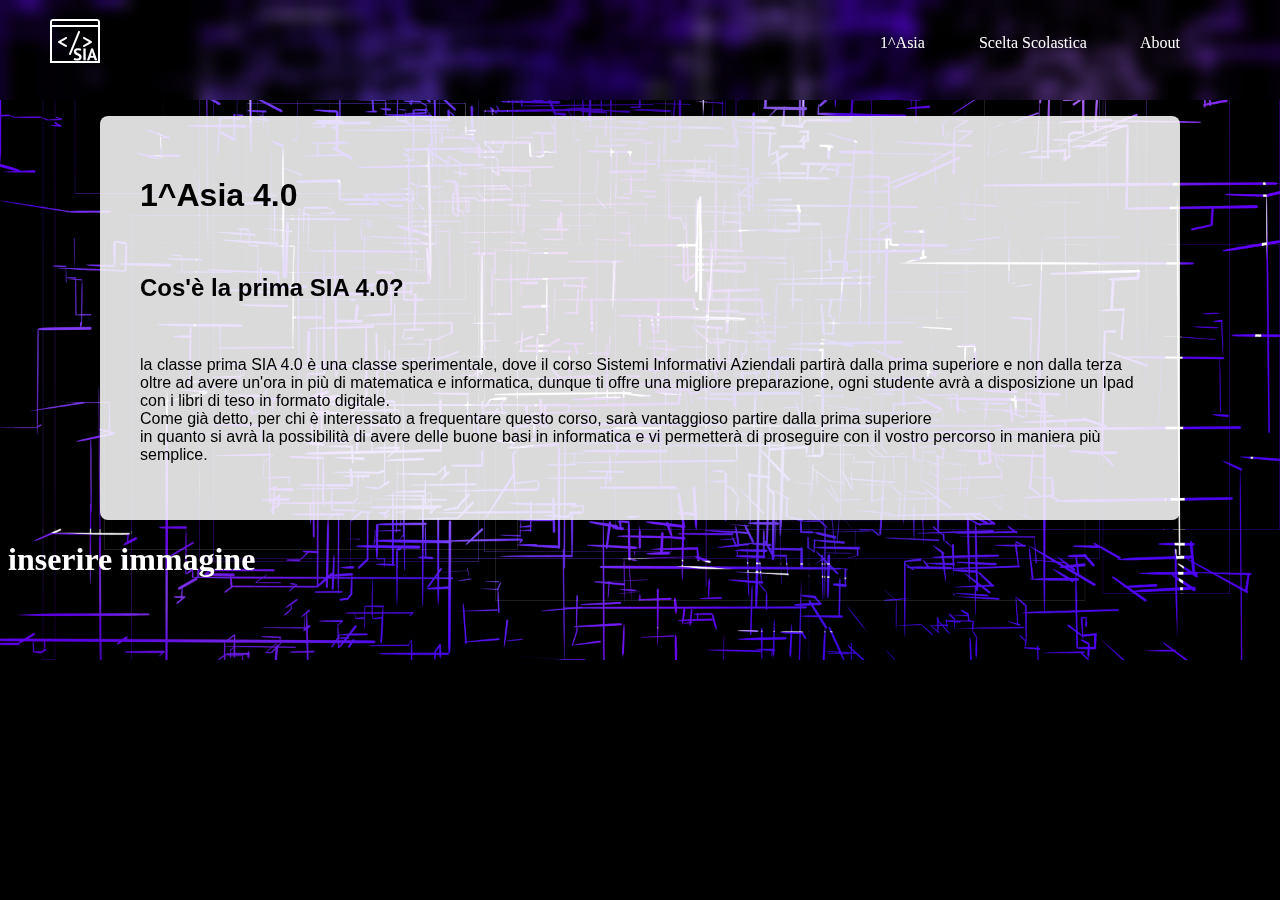
==== prima_sia.html @ 37162417 "Add files via upload" ====
<!DOCTYPE html>
<html>

<head>
  <title>1^Asia 4.0</title>
  <link rel="stylesheet" type="text/css" href="style_scelta.css">
</head>

<body>
  <nav>
    <a href="index.html"> <img src="immagini/icons8-code-50-(3).png"> </a>
    <div class="menu-options">
      <span class="word-offset"><a href="prima_sia.html">1^Asia</a></span>
      <span class="word-offset"><a href="scelta.html">Scelta Scolastica</a></span>
      <span class="word-offset"><a href="#">About</a></span>
    </div>
  </nav>
  <br><br><br><br><br><br>
  
  <!--modificare ciò che è da modificare e aggiungere un'immagine alla fine-->
  <div class="centered">
    <div class="contenuto">
      <h1>1^Asia 4.0</h1><br>
      <h2>Cos'è la prima SIA 4.0?</h2><br>
      <p>la classe prima SIA 4.0 è una classe sperimentale, dove il corso Sistemi Informativi Aziendali partirà dalla
        prima superiore e non dalla terza<br>
        oltre ad avere un'ora in più di matematica e informatica, dunque ti offre una migliore preparazione, ogni studente
        avrà a disposizione un Ipad <br>
        con i libri di teso in formato digitale.<br>Come già detto, per chi è interessato a frequentare questo corso, sarà
        vantaggioso partire dalla prima superiore<br>
        in quanto si avrà la possibilità di avere delle buone basi in informatica e vi permetterà di proseguire con il
        vostro percorso in maniera più semplice.</p>
    </div>
  </div>
  <h1 style="color: white;">inserire immagine</h1>

</body>

</html>
---- style_scelta.css ----
body {
  background-color: black;
  background-image: url('immagini/background.png');
  background-position: center;
  background-repeat: no-repeat;
  background-size: cover;
  background-size: 100%;
}

nav {
  position: fixed;
  top: 0;
  left: 0;
  width: 100%;
  padding: 16px 20px 30px 20px;
  display: flex;
  align-items: center;
  transition: 0.3s ease-out;
  box-sizing: border-box;
  backdrop-filter: blur(8px) brightness(1.2);
  -webkit-backdrop-filter: blur(8px) brightness(1.2);
  text-shadow: 0 0 5px rgba(0, 0, 0, 0.5);
  color: white;
  font-size: 16px;

  &.mask {
    top: 150px;
    mask-image: linear-gradient(black 70%, transparent);
    -webkit-mask-image: linear-gradient(black 70%, transparent);
  }


  @media (min-width: 640px) {
    padding: 16px 50px 30px 50px;
  }
}

nav.is-hidden {
  transform: translateY(-100%);
}

a {
  color: inherit;
  text-decoration: none;

  &:hover,
  &:focus {
    text-decoration: underline;
  }
}

.menu-options {
  margin-left: auto;
}
.word-offset {
  margin-right: 50px;
}

.menu {
  display: inline-block;
  padding: 0;
  font-size: 0;
  background: none;
  border: none;
  margin-left: 20px;
  filter: drop-shadow(0 0 5px rgba(0, 0, 0, .5));

  &::before {
    content: url("data:image/svg+xml, %3Csvg%20xmlns=%27http%3A%2F%2Fwww.w3.org%2F2000%2Fsvg%27%20viewBox=%270%200%2024.8%2018.92%27%20width=%2724.8%27%20height=%2718.92%27%3E%3Cpath%20d=%27M23.8,9.46H1m22.8,8.46H1M23.8,1H1%27%20fill=%27none%27%20stroke=%27%23fff%27%20stroke-linecap=%27round%27%20stroke-width=%272%27%2F%3E%3C%2Fsvg%3E")
  }

  @media (min-width: 640px) {
    display: none;
  }
}

.titolo {
  text-align: center;
}

.centered {
  display: flex;
  justify-content: center; /* Centro orizzontalmente */
  align-items: center;
}

.contenuto {
  font-family: 'Lucida Sans', 'Lucida Sans Regular', 'Lucida Grande', 'Lucida Sans Unicode', Geneva, Verdana, sans-serif;
  width: 1000px;
  padding: 40px;
  /*padding-left: 250px;*/
  border-radius: 8px;
  background-color: rgba(255, 255, 255, 0.856);
  color: rgb(0, 0, 0);
}
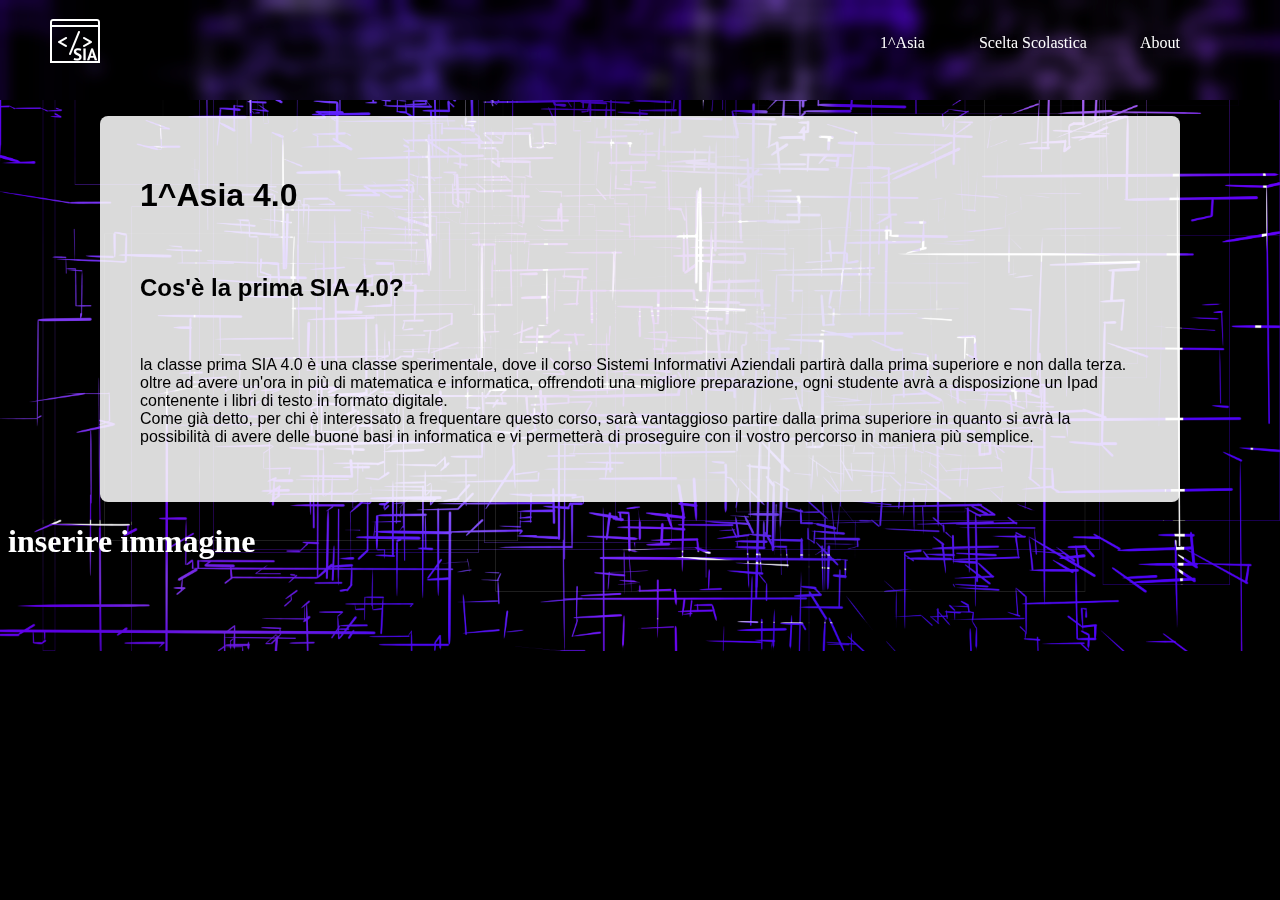
==== commit 44397b1c: "Update prima_sia.html" ====
--- a/prima_sia.html
+++ b/prima_sia.html
@@ -23,12 +23,10 @@
       <h1>1^Asia 4.0</h1><br>
       <h2>Cos'è la prima SIA 4.0?</h2><br>
       <p>la classe prima SIA 4.0 è una classe sperimentale, dove il corso Sistemi Informativi Aziendali partirà dalla
-        prima superiore e non dalla terza<br>
-        oltre ad avere un'ora in più di matematica e informatica, dunque ti offre una migliore preparazione, ogni studente
-        avrà a disposizione un Ipad <br>
-        con i libri di teso in formato digitale.<br>Come già detto, per chi è interessato a frequentare questo corso, sarà
-        vantaggioso partire dalla prima superiore<br>
-        in quanto si avrà la possibilità di avere delle buone basi in informatica e vi permetterà di proseguire con il
+        prima superiore e non dalla terza.<br>
+        oltre ad avere un'ora in più di matematica e informatica, offrendoti una migliore preparazione, ogni studente
+        avrà a disposizione un Ipad contenente i libri di testo in formato digitale.<br>Come già detto, per chi è interessato a frequentare questo corso, sarà
+        vantaggioso partire dalla prima superiore in quanto si avrà la possibilità di avere delle buone basi in informatica e vi permetterà di proseguire con il
         vostro percorso in maniera più semplice.</p>
     </div>
   </div>
@@ -36,4 +34,4 @@
 
 </body>
 
-</html>+</html>
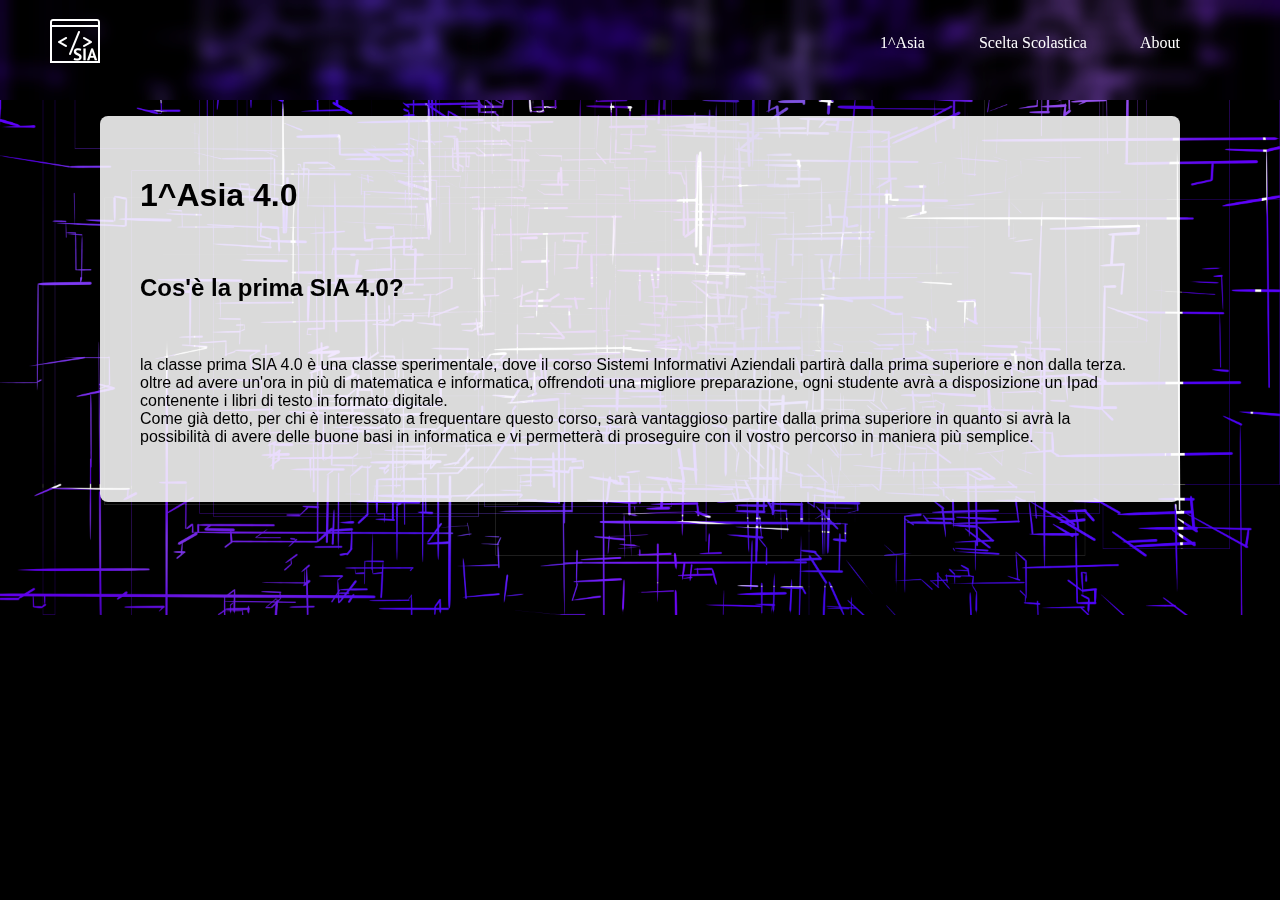
==== commit cf69112d: "Update prima_sia.html" ====
--- a/prima_sia.html
+++ b/prima_sia.html
@@ -30,7 +30,6 @@
         vostro percorso in maniera più semplice.</p>
     </div>
   </div>
-  <h1 style="color: white;">inserire immagine</h1>
 
 </body>
 
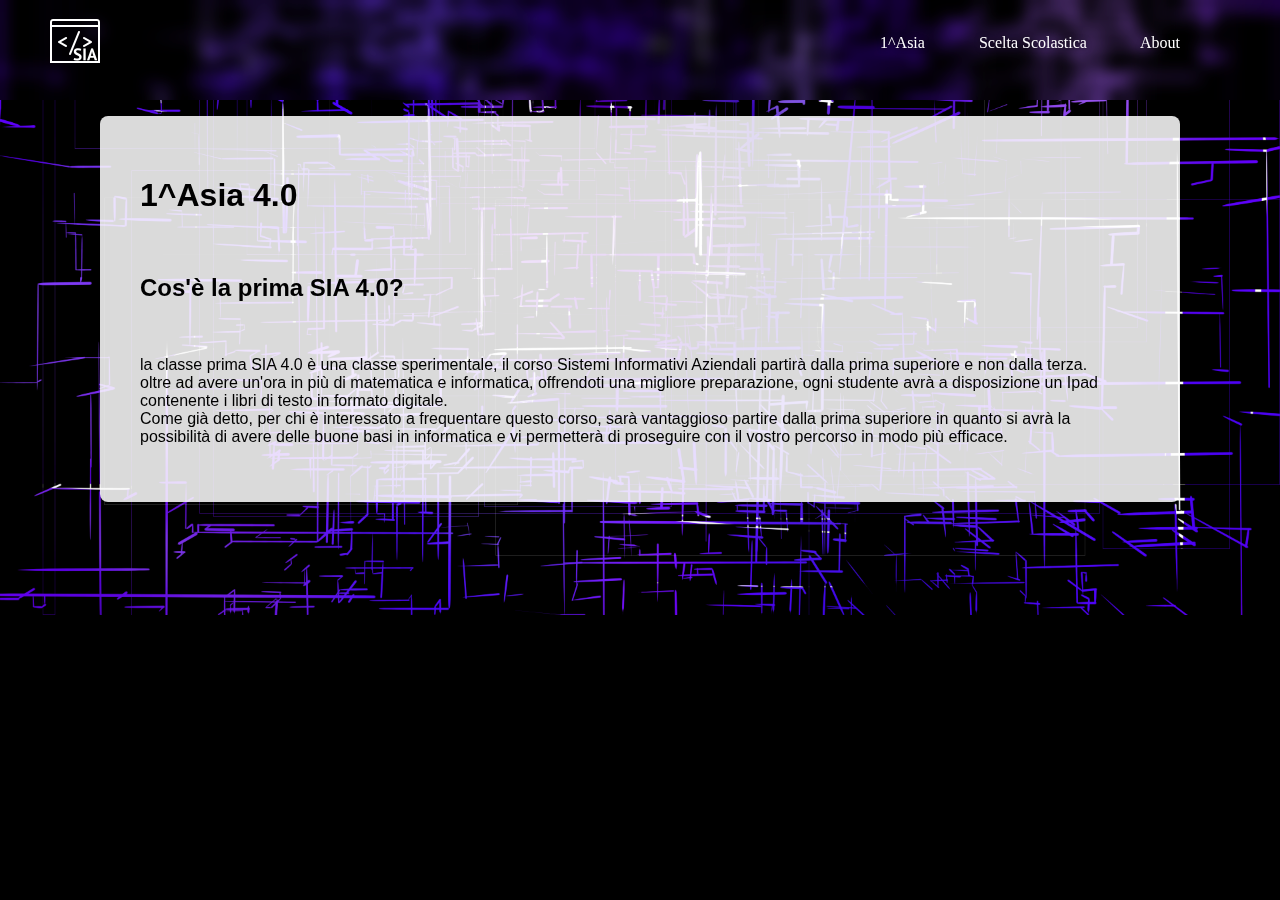
==== commit ae0ce6f5: "Update prima_sia.html" ====
--- a/prima_sia.html
+++ b/prima_sia.html
@@ -22,12 +22,12 @@
     <div class="contenuto">
       <h1>1^Asia 4.0</h1><br>
       <h2>Cos'è la prima SIA 4.0?</h2><br>
-      <p>la classe prima SIA 4.0 è una classe sperimentale, dove il corso Sistemi Informativi Aziendali partirà dalla
+      <p>la classe prima SIA 4.0 è una classe sperimentale, il corso Sistemi Informativi Aziendali partirà dalla
         prima superiore e non dalla terza.<br>
         oltre ad avere un'ora in più di matematica e informatica, offrendoti una migliore preparazione, ogni studente
         avrà a disposizione un Ipad contenente i libri di testo in formato digitale.<br>Come già detto, per chi è interessato a frequentare questo corso, sarà
         vantaggioso partire dalla prima superiore in quanto si avrà la possibilità di avere delle buone basi in informatica e vi permetterà di proseguire con il
-        vostro percorso in maniera più semplice.</p>
+        vostro percorso in modo più efficace.</p>
     </div>
   </div>
 
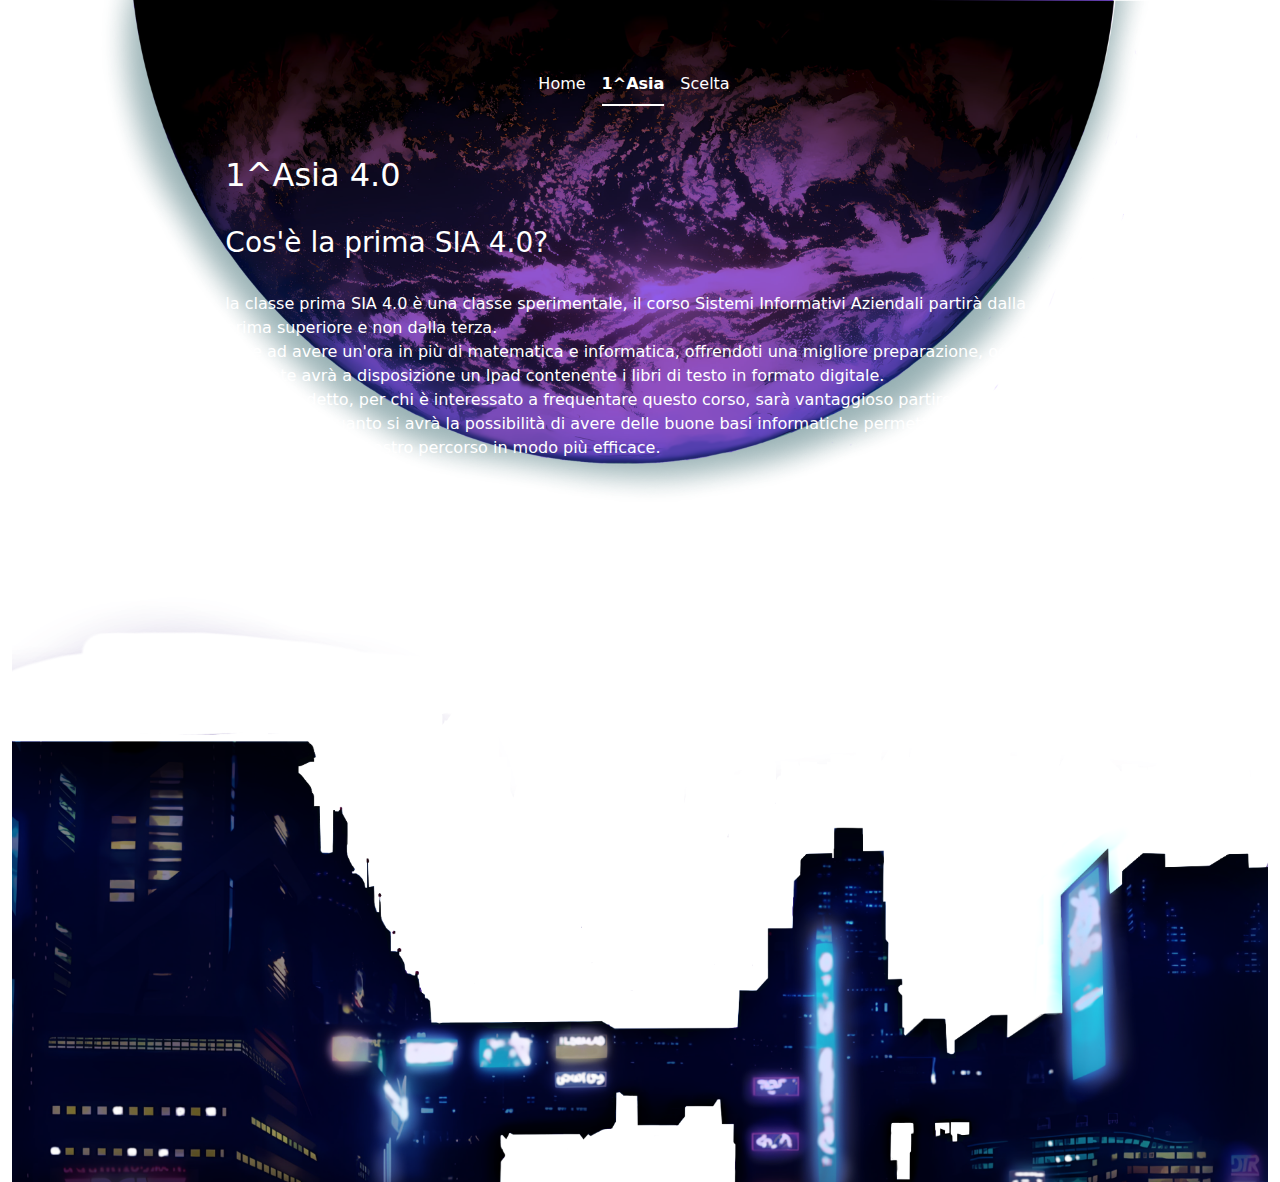
==== commit 6081b769: "Update prima_sia.html" ====
--- a/prima_sia.html
+++ b/prima_sia.html
@@ -1,36 +1,76 @@
-<!DOCTYPE html>
-<html>
+<!doctype html>
+<html lang="en">
+    <head>
+        <meta charset="utf-8">
+        <meta name="viewport" content="width=device-width, initial-scale=1">
+        <title>1^Asia</title>
+        <link rel="stylesheet" type="text/css" href="style_index.css">
+        <link href="https://cdn.jsdelivr.net/npm/bootstrap@5.3.3/dist/css/bootstrap.min.css" rel="stylesheet" integrity="sha384-QWTKZyjpPEjISv5WaRU9OFeRpok6YctnYmDr5pNlyT2bRjXh0JMhjY6hW+ALEwIH" crossorigin="anonymous">
+    </head>
+    <body class="box sfondo">
 
-<head>
-  <title>1^Asia 4.0</title>
-  <link rel="stylesheet" type="text/css" href="style_scelta.css">
-</head>
+        <!-- VISIBILE SOLO SU SCHERMI XXL QUINDI ≥1400px -->
+        <div class="d-none d-xxl-block">
+            <div class="container-fluid h-100"> 
+                <nav class="navbar fixed-top">
+                    <a href="index.html" class="collegamento"> <img src="immagini/icons8-code-50-(3).png" class="ms-5 mt-4" /> </a>
+                    <div class="menu-options">
+                        <span class="word-offset"><a href="prima_sia.html" class="collegamento">1^Asia</a></span>
+                        <span class="word-offset"><a href="scelta.html" class="collegamento">Scelta Scolastica</a></span>
+                    </div>
+                </nav> 
+                <div class="row" style="padding-top:150px">
+                    <div class="col-3"></div>
+                    <div class="col-6 testo boxtesto" style="margin-top: 70px;">
+                        <h1>1^Asia 4.0</h1><br>
+                        <h2>Cos'è la prima SIA 4.0?</h2><br>
+                        <p>la classe prima SIA 4.0 è una classe sperimentale, il corso Sistemi Informativi Aziendali partirà dalla
+                            prima superiore e non dalla terza.<br>
+                            oltre ad avere un'ora in più di matematica e informatica, offrendoti una migliore preparazione, ogni studente
+                            avrà a disposizione un Ipad contenente i libri di testo in formato digitale.<br>Come già detto, per chi è interessato a frequentare questo corso, sarà
+                            vantaggioso partire dalla prima superiore in quanto si avrà la possibilità di avere delle buone basi in informatica e vi permetterà di proseguire con il
+                            vostro percorso in modo più efficace.</p>
+                    </div>
+                    <div class="col-3"></div>
+                </div>
+            </div>
+        </div>
 
-<body>
-  <nav>
-    <a href="index.html"> <img src="immagini/icons8-code-50-(3).png"> </a>
-    <div class="menu-options">
-      <span class="word-offset"><a href="prima_sia.html">1^Asia</a></span>
-      <span class="word-offset"><a href="scelta.html">Scelta Scolastica</a></span>
-      <span class="word-offset"><a href="#">About</a></span>
-    </div>
-  </nav>
-  <br><br><br><br><br><br>
-  
-  <!--modificare ciò che è da modificare e aggiungere un'immagine alla fine-->
-  <div class="centered">
-    <div class="contenuto">
-      <h1>1^Asia 4.0</h1><br>
-      <h2>Cos'è la prima SIA 4.0?</h2><br>
-      <p>la classe prima SIA 4.0 è una classe sperimentale, il corso Sistemi Informativi Aziendali partirà dalla
-        prima superiore e non dalla terza.<br>
-        oltre ad avere un'ora in più di matematica e informatica, offrendoti una migliore preparazione, ogni studente
-        avrà a disposizione un Ipad contenente i libri di testo in formato digitale.<br>Come già detto, per chi è interessato a frequentare questo corso, sarà
-        vantaggioso partire dalla prima superiore in quanto si avrà la possibilità di avere delle buone basi in informatica e vi permetterà di proseguire con il
-        vostro percorso in modo più efficace.</p>
-    </div>
-  </div>
-
-</body>
-
+        <!-- ANY OTHER SCREEN-->
+        <div class="d-xxl-none h-100 boxsmallsc">
+            <div class="container-fluid h-100">
+                <div class="d-flex align-items-start flex-column h-100" style="color:#FFF">
+                    <div>
+                        <div class="row mt-5">
+                            <ul class="nav nav-underline justify-content-center mt-3">
+                                <li class="nav-item">
+                                <a class="nav-link" href="index.html" style="color:white">Home</a>
+                                </li>
+                                <li class="nav-item">
+                                <a class="nav-link active" aria-current="page" href="prima_sia.html" style="color:white">1^Asia</a>
+                                </li>
+                                <li class="nav-item">
+                                <a class="nav-link" href="scelta.html" style="color:white">Scelta</a>
+                                </li>
+                            </ul>
+                        </div>
+                        <div class="row" style="margin-top: 50px;">
+                            <div class="col-2"></div>
+                            <div class="col-8 boxtestosmallsc testosmallsc">
+                                <h2>1^Asia 4.0</h2><br>
+                                <h3>Cos'è la prima SIA 4.0?</h3><br>
+                                <p>la classe prima SIA 4.0 è una classe sperimentale, il corso Sistemi Informativi Aziendali partirà dalla
+                                    prima superiore e non dalla terza.<br>
+                                    oltre ad avere un'ora in più di matematica e informatica, offrendoti una migliore preparazione, ogni studente
+                                    avrà a disposizione un Ipad contenente i libri di testo in formato digitale.<br>Come già detto, per chi è interessato a frequentare questo corso, sarà
+                                    vantaggioso partire dalla prima superiore in quanto si avrà la possibilità di avere delle buone basi informatiche permettendovi di proseguire con il
+                                    vostro percorso in modo più efficace.</p>
+                            </div>
+                        </div>
+                    </div>
+                </div>
+                <div class="mt-auto"><img src="immagini/palazzi2.png" class="img-fluid"></div>
+            </div> 
+        </div>
+    </body>
 </html>
--- a/style_index.css
+++ b/style_index.css
@@ -0,0 +1,154 @@
+/* meta {
+  display: none;
+  } */
+
+.scrolling-image {
+  display: block;
+  /*margin-top: 200px;*/
+  /*opacity: 0; */
+  transition: opacity 1s ease;
+  /* Transizione di opacità con durata di 1 secondo */
+  position: fixed;
+  height: 90%;
+  width: 100%;
+  background-repeat: no-repeat;
+  background-size: cover;
+  bottom: 0px;
+  right: 0px;
+}
+
+body {
+  background-color: black;
+  background-image: url('immagini/earth.png');
+  /*height: 100%;
+    width: 90%;*/
+
+  /*Center and scale the image nicely*/
+  background-position: top;
+  background-repeat: no-repeat;
+  background-size: cover;
+  background-size: 100%;
+}
+
+.palazzi {
+  /*background-image: url('earth.png');*/
+  height: 90%;
+  width: 100%;
+  background-repeat: no-repeat;
+  background-size: cover;
+  position: fixed;
+  bottom: 0px;
+  right: 0px;
+  filter: blur(0px);
+  -webkit-filter: blur(0px);
+}
+
+.titolo-principale {
+  /*margin-top: 200px;*/
+  font-family: 'Lucida Sans', 'Lucida Sans Regular', 'Lucida Grande', 'Lucida Sans Unicode', Geneva, Verdana, sans-serif;
+  font-size: 150px;
+  color: white;
+  text-align: center;
+}
+
+
+
+.testo {
+  /*font-family: "Times New Roman", Times, serif;*/
+  /*font-family: "Courier New", monospace;*/
+  font-family: "Consolas", monospace;
+  /*font-size: larger;*/
+  color: white;
+  background-color: rgba(163, 58, 244, 0.336);
+  padding: 20px;
+
+}
+
+nav {
+  position: fixed;
+  top: 0;
+  left: 0;
+  width: 100%;
+  padding: 16px 20px 30px 20px;
+  display: flex;
+  align-items: center;
+  transition: 0.3s ease-out;
+  box-sizing: border-box;
+  backdrop-filter: blur(8px) brightness(1.2);
+  -webkit-backdrop-filter: blur(8px) brightness(1.2);
+  text-shadow: 0 0 5px rgba(0, 0, 0, 0.5);
+  color: white;
+  font-size: 18px;
+  
+  &.mask {
+    top: 150px;
+    mask-image: linear-gradient(black 70%, transparent);
+    -webkit-mask-image: linear-gradient(black 70%, transparent);
+  }
+
+
+  @media (min-width: 640px) {
+    padding: 16px 50px 30px 50px;
+  }
+}
+
+nav.is-hidden {
+  transform: translateY(-100%);
+}
+
+a {
+  color: inherit;
+  text-decoration: none;
+
+  &:hover,
+  &:focus {
+    text-decoration: underline;
+  }
+}
+
+.menu-options {
+  margin-left: auto;
+}
+.word-offset {
+  margin-right: 50px;
+}
+
+/*
+.list {
+  list-style-type: none;
+  margin-left: auto;
+  display: none;
+
+  @media (min-width: 640px) {
+    display: flex;
+  }
+
+  li {
+    margin-left: 20px;
+
+  }
+}
+*/
+
+.menu {
+  display: inline-block;
+  padding: 0;
+  font-size: 0;
+  background: none;
+  border: none;
+  margin-left: 20px;
+  filter: drop-shadow(0 0 5px rgba(0, 0, 0, .5));
+
+  &::before {
+    content: url("data:image/svg+xml, %3Csvg%20xmlns=%27http%3A%2F%2Fwww.w3.org%2F2000%2Fsvg%27%20viewBox=%270%200%2024.8%2018.92%27%20width=%2724.8%27%20height=%2718.92%27%3E%3Cpath%20d=%27M23.8,9.46H1m22.8,8.46H1M23.8,1H1%27%20fill=%27none%27%20stroke=%27%23fff%27%20stroke-linecap=%27round%27%20stroke-width=%272%27%2F%3E%3C%2Fsvg%3E")
+  }
+
+  @media (min-width: 640px) {
+    display: none;
+  }
+}
+
+.immagine {
+  height: 90%;
+  width: 100%;
+}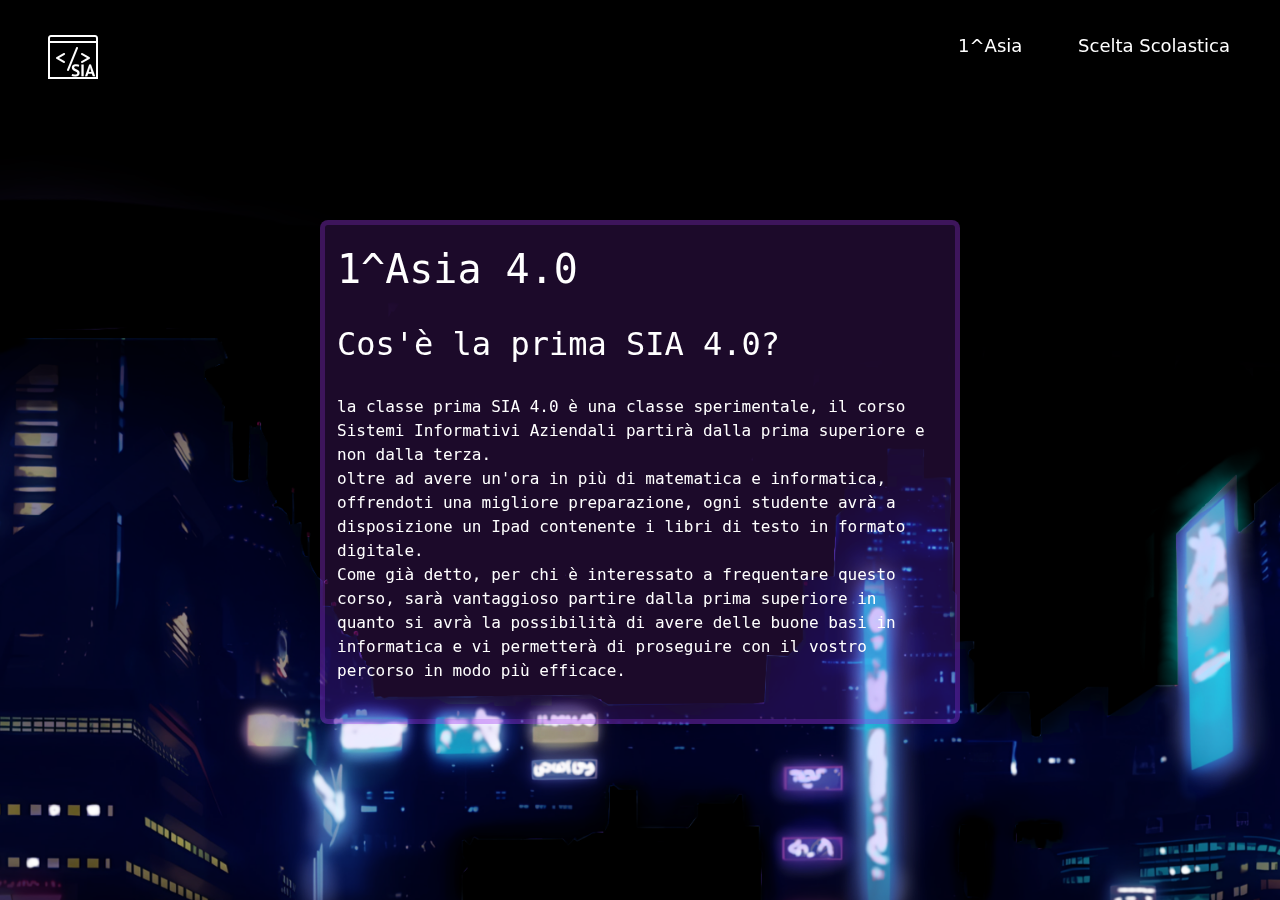
==== commit 941ad484: "Add files via upload" ====
--- a/prima_sia.html
+++ b/prima_sia.html
@@ -10,7 +10,7 @@
     <body class="box sfondo">
 
         <!-- VISIBILE SOLO SU SCHERMI XXL QUINDI ≥1400px -->
-        <div class="d-none d-xxl-block">
+        <div class="d-none d-lg-block">
             <div class="container-fluid h-100"> 
                 <nav class="navbar fixed-top">
                     <a href="index.html" class="collegamento"> <img src="immagini/icons8-code-50-(3).png" class="ms-5 mt-4" /> </a>
@@ -37,7 +37,7 @@
         </div>
 
         <!-- ANY OTHER SCREEN-->
-        <div class="d-xxl-none h-100 boxsmallsc">
+        <div class="d-lg-none h-100 boxsmallsc">
             <div class="container-fluid h-100">
                 <div class="d-flex align-items-start flex-column h-100" style="color:#FFF">
                     <div>
--- a/style_index.css
+++ b/style_index.css
@@ -1,154 +1,146 @@
-/* meta {
-  display: none;
-  } */
+html, body {
+    width: 100%;
+    height: 100%
+}
+.box {
+    background: #000;
+}
+
+.boxsmallsc{
+    background-color: rgb(0, 0, 0);
+    background-image: url('immagini/earth.png');
+    background-position: top;
+    background-repeat: no-repeat;
+    background-size: 200%;
+}
+.sfondo{
+    background-image: url('immagini/palazzi2.png');
+    background-size: cover;
+    background-position: bottom;
+}
+.navbar{
+    position: fixed;
+    top: 0;
+    left: 0;
+    width: 100%;
+    padding: 1rem 1.25rem 1.875rem 1.25rem;
+    display: flex;
+    align-items: center;
+    transition: 0.3s ease-out;
+    box-sizing: border-box;
+    backdrop-filter: blur(0.5rem) brightness(1.2);
+    -webkit-backdrop-filter: blur(0.5rem) brightness(1.2);
+    text-shadow: 0 0 0.313rem rgba(0, 0, 0, 0.5);
+    color: white;
+    font-size: 1.125rem;
+    
+    &.mask {
+      top: 9.375rem;
+      mask-image: linear-gradient(black 70%, transparent);
+      -webkit-mask-image: linear-gradient(black 70%, transparent);
+    }
+  
+  
+    @media (min-width: 640px) {
+      padding: 1rem 3.125rem 1.875rem 3.125rem;
+    }
+}
+  
+.navbar.is-hidden {
+    transform: translateY(-100%);
+}
+  
+.collegamento{
+    color: inherit;
+    text-decoration: none;
+  
+    &:hover,
+    &:focus {
+      text-decoration: underline;
+    }
+}
+  
+.menu-options {
+    margin-left: auto;
+}
+
+.word-offset {
+    margin-right: 3.125rem;
+}
+  
+.menu {
+    display: inline-block;
+    padding: 0;
+    font-size: 0;
+    background: none;
+    border: none;
+    margin-left: 1.25rem;
+    filter: drop-shadow(0 0 5px rgba(0, 0, 0, .5));
+  
+    &::before {
+      content: url("data:image/svg+xml, %3Csvg%20xmlns=%27http%3A%2F%2Fwww.w3.org%2F2000%2Fsvg%27%20viewBox=%270%200%2024.8%2018.92%27%20width=%2724.8%27%20height=%2718.92%27%3E%3Cpath%20d=%27M23.8,9.46H1m22.8,8.46H1M23.8,1H1%27%20fill=%27none%27%20stroke=%27%23fff%27%20stroke-linecap=%27round%27%20stroke-width=%272%27%2F%3E%3C%2Fsvg%3E")
+    }
+  
+    @media (min-width: 640px) {
+      display: none;
+    }
+}
+  
+.titolo-principale {
+    font-family: 'Lucida Sans', 'Lucida Sans Regular', 'Lucida Grande', 'Lucida Sans Unicode', Geneva, Verdana, sans-serif;
+    color: white;
+    text-align: center;
+    font-size: 9.375rem;
+    margin-left: 0.938rem;
+}
+
+.titolo-princ-smallsc{
+    font-family: 'Lucida Sans', 'Lucida Sans Regular', 'Lucida Grande', 'Lucida Sans Unicode', Geneva, Verdana, sans-serif;
+    color: white;
+    text-align: center;
+    font-size: 175%;
+    margin-top: 1.25rem;
+}
+
+.earth{
+    margin-top: -1.25rem;
+}
 
 .scrolling-image {
-  display: block;
-  /*margin-top: 200px;*/
-  /*opacity: 0; */
-  transition: opacity 1s ease;
-  /* Transizione di opacità con durata di 1 secondo */
-  position: fixed;
-  height: 90%;
-  width: 100%;
-  background-repeat: no-repeat;
-  background-size: cover;
-  bottom: 0px;
-  right: 0px;
+    display: block;
+    transition: opacity 1s ease;
+    position: fixed;
+    height: 90%;
+    width: 100%;
+    background-repeat: no-repeat;
+    background-size: cover;
+    bottom: 0rem;
+    right: 0rem;
 }
 
-body {
-  background-color: black;
-  background-image: url('immagini/earth.png');
-  /*height: 100%;
-    width: 90%;*/
-
-  /*Center and scale the image nicely*/
-  background-position: top;
-  background-repeat: no-repeat;
-  background-size: cover;
-  background-size: 100%;
+.testo {
+    font-family: "Consolas", monospace;
+    color: white;
+    padding: 1.25rem;
 }
 
-.palazzi {
-  /*background-image: url('earth.png');*/
-  height: 90%;
-  width: 100%;
-  background-repeat: no-repeat;
-  background-size: cover;
-  position: fixed;
-  bottom: 0px;
-  right: 0px;
-  filter: blur(0px);
-  -webkit-filter: blur(0px);
+.testosmallsc{
+    color: white;
+    font-size: 100%;
 }
 
-.titolo-principale {
-  /*margin-top: 200px;*/
-  font-family: 'Lucida Sans', 'Lucida Sans Regular', 'Lucida Grande', 'Lucida Sans Unicode', Geneva, Verdana, sans-serif;
-  font-size: 150px;
-  color: white;
-  text-align: center;
+.boxtesto{
+    background-color:rgba(163, 58, 244, 0.171);
+    border:5px solid rgba(163, 58, 244, 0.247);
+    border-radius: 0.5rem;
+}
+.boxtestosmallsc{
+    border:1px solid  rgba(163, 58, 244, 0.952);
+    background-color:rgba(16, 1, 27, 0.527);
+    border-radius: 0.5rem;
+    padding: 0.188rem 0.125rem 0.188rem 0.125rem;
 }
 
 
 
-.testo {
-  /*font-family: "Times New Roman", Times, serif;*/
-  /*font-family: "Courier New", monospace;*/
-  font-family: "Consolas", monospace;
-  /*font-size: larger;*/
-  color: white;
-  background-color: rgba(163, 58, 244, 0.336);
-  padding: 20px;
 
-}
-
-nav {
-  position: fixed;
-  top: 0;
-  left: 0;
-  width: 100%;
-  padding: 16px 20px 30px 20px;
-  display: flex;
-  align-items: center;
-  transition: 0.3s ease-out;
-  box-sizing: border-box;
-  backdrop-filter: blur(8px) brightness(1.2);
-  -webkit-backdrop-filter: blur(8px) brightness(1.2);
-  text-shadow: 0 0 5px rgba(0, 0, 0, 0.5);
-  color: white;
-  font-size: 18px;
-  
-  &.mask {
-    top: 150px;
-    mask-image: linear-gradient(black 70%, transparent);
-    -webkit-mask-image: linear-gradient(black 70%, transparent);
-  }
-
-
-  @media (min-width: 640px) {
-    padding: 16px 50px 30px 50px;
-  }
-}
-
-nav.is-hidden {
-  transform: translateY(-100%);
-}
-
-a {
-  color: inherit;
-  text-decoration: none;
-
-  &:hover,
-  &:focus {
-    text-decoration: underline;
-  }
-}
-
-.menu-options {
-  margin-left: auto;
-}
-.word-offset {
-  margin-right: 50px;
-}
-
-/*
-.list {
-  list-style-type: none;
-  margin-left: auto;
-  display: none;
-
-  @media (min-width: 640px) {
-    display: flex;
-  }
-
-  li {
-    margin-left: 20px;
-
-  }
-}
-*/
-
-.menu {
-  display: inline-block;
-  padding: 0;
-  font-size: 0;
-  background: none;
-  border: none;
-  margin-left: 20px;
-  filter: drop-shadow(0 0 5px rgba(0, 0, 0, .5));
-
-  &::before {
-    content: url("data:image/svg+xml, %3Csvg%20xmlns=%27http%3A%2F%2Fwww.w3.org%2F2000%2Fsvg%27%20viewBox=%270%200%2024.8%2018.92%27%20width=%2724.8%27%20height=%2718.92%27%3E%3Cpath%20d=%27M23.8,9.46H1m22.8,8.46H1M23.8,1H1%27%20fill=%27none%27%20stroke=%27%23fff%27%20stroke-linecap=%27round%27%20stroke-width=%272%27%2F%3E%3C%2Fsvg%3E")
-  }
-
-  @media (min-width: 640px) {
-    display: none;
-  }
-}
-
-.immagine {
-  height: 90%;
-  width: 100%;
-}